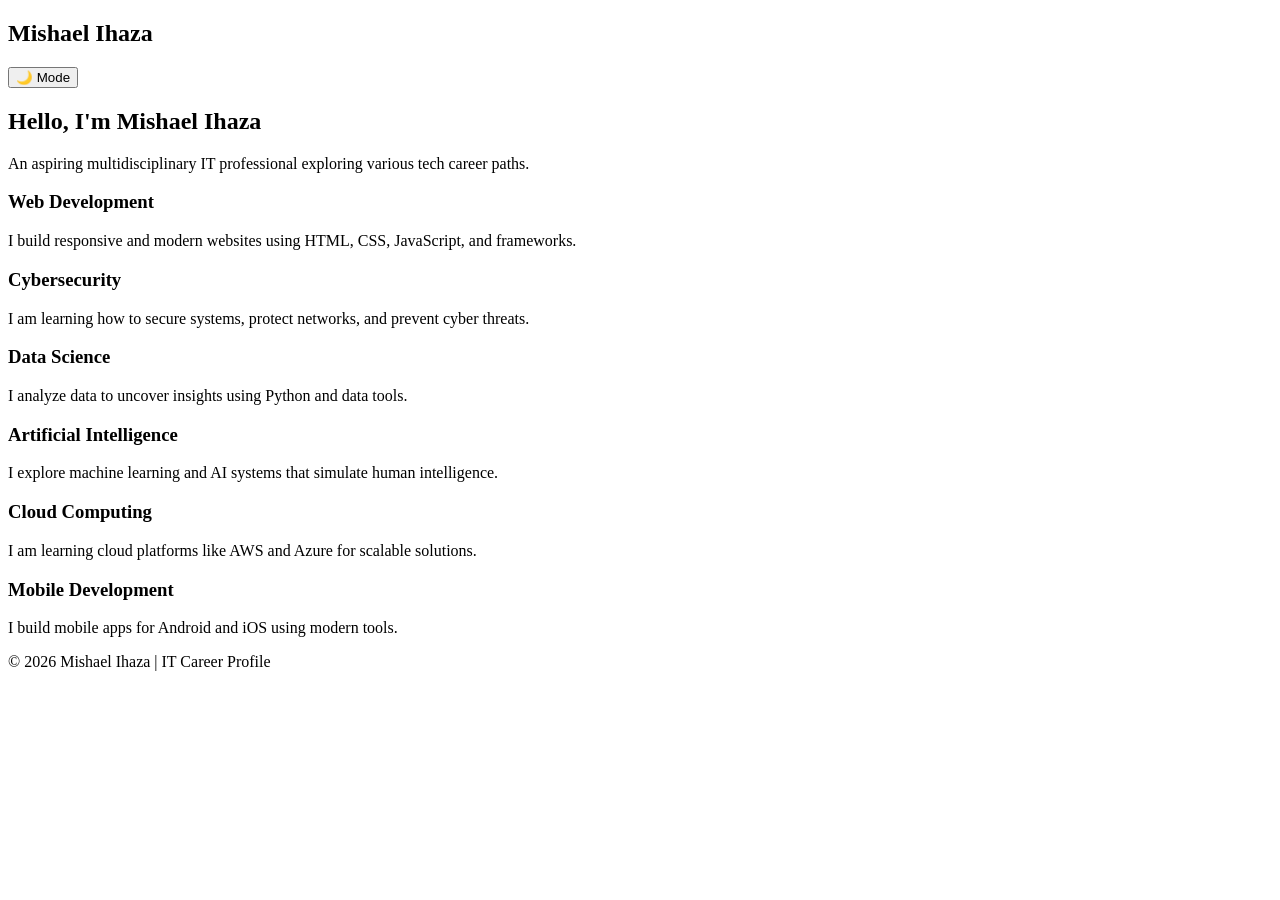
==== index.html @ ea2cdb54 "initial commit" ====
<!DOCTYPE html>
<html lang="en">
<head>
<meta charset="UTF-8">
<meta name="viewport" content="width=device-width, initial-scale=1.0">
<title>Mishael Ihaza | IT Career Profile</title>

<link href="https://fonts.googleapis.com/css2?family=Poppins:wght@300;400;600&display=swap" rel="stylesheet">

</head>
<link href="Styles.css">
<body>

<!-- NAV -->
<nav>
  <h1>Mishael Ihaza</h1>
  <button class="toggle-btn" onclick="toggleTheme()">🌙 Mode</button>
</nav>

<!-- HERO -->
<section class="hero">
  <h2>Hello, I'm <span>Mishael Ihaza</span></h2>
  <p>An aspiring multidisciplinary IT professional exploring various tech career paths.</p>
</section>

<!-- CAREERS -->
<section class="container">

  <div class="card">
    <h3>Web Development</h3>
    <p>I build responsive and modern websites using HTML, CSS, JavaScript, and frameworks.</p>
  </div>

  <div class="card">
    <h3>Cybersecurity</h3>
    <p>I am learning how to secure systems, protect networks, and prevent cyber threats.</p>
  </div>

  <div class="card">
    <h3>Data Science</h3>
    <p>I analyze data to uncover insights using Python and data tools.</p>
  </div>

  <div class="card">
    <h3>Artificial Intelligence</h3>
    <p>I explore machine learning and AI systems that simulate human intelligence.</p>
  </div>

  <div class="card">
    <h3>Cloud Computing</h3>
    <p>I am learning cloud platforms like AWS and Azure for scalable solutions.</p>
  </div>

  <div class="card">
    <h3>Mobile Development</h3>
    <p>I build mobile apps for Android and iOS using modern tools.</p>
  </div>

</section>

<!-- FOOTER -->
<footer>
  <p>© 2026 Mishael Ihaza | IT Career Profile</p>
</footer>

<script>
function toggleTheme() {
  document.body.classList.toggle("light-mode");
}
</script>

</body>
</html>
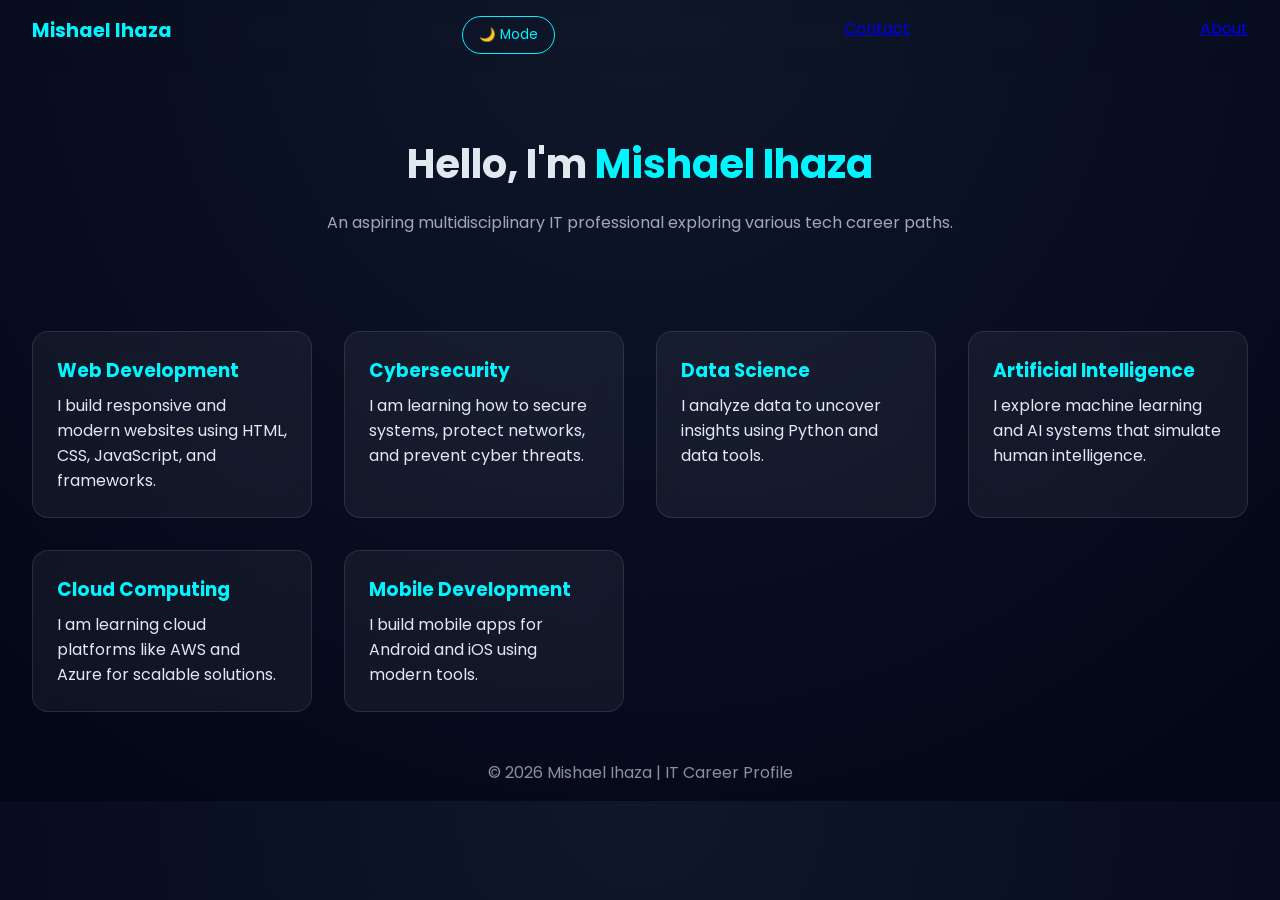
==== commit e4eddd45: "Fixed mistake and updated project" ====
--- a/index.html
+++ b/index.html
@@ -8,13 +8,16 @@
 <link href="https://fonts.googleapis.com/css2?family=Poppins:wght@300;400;600&display=swap" rel="stylesheet">
 
 </head>
-<link href="Styles.css">
+<link rel="Stylesheet" href="Asset folder/Styles.css">
 <body>
 
 <!-- NAV -->
 <nav>
   <h1>Mishael Ihaza</h1>
   <button class="toggle-btn" onclick="toggleTheme()">🌙 Mode</button>
+  <a href="Asset folder/contact.html">Contact</a>
+<a href="Asset folder/about me.html">About</a>
+
 </nav>
 
 <!-- HERO -->
--- a/Asset folder/Styles.css
+++ b/Asset folder/Styles.css
@@ -0,0 +1,127 @@
+
+:root {
+  --bg: #0a0f1f;
+  --card: rgba(255,255,255,0.05);
+  --text: #e2e8f0;
+  --accent: #00f5ff;
+}
+
+.light-mode {
+  --bg: #f1f5f9;
+  --card: #ffffff;
+  --text: #0f172a;
+  --accent: #2563eb;
+}
+
+* {
+  margin: 0;
+  padding: 0;
+  box-sizing: border-box;
+  font-family: "Poppins", sans-serif;
+}
+
+body {
+  background: radial-gradient(circle at top, #0f172a, #020617);
+  color: var(--text);
+  transition: 0.3s;
+}
+
+/* NAV */
+nav {
+  display: flex;
+  justify-content: space-between;
+  padding: 1rem 2rem;
+  backdrop-filter: blur(10px);
+}
+
+nav h1 {
+  color: var(--accent);
+  font-size: 1.2rem;
+}
+
+.toggle-btn {
+  background: none;
+  border: 1px solid var(--accent);
+  color: var(--accent);
+  padding: 0.5rem 1rem;
+  border-radius: 20px;
+  cursor: pointer;
+  transition: 0.3s;
+}
+
+.toggle-btn:hover {
+  background: var(--accent);
+  color: #000;
+}
+
+/* HERO */
+.hero {
+  text-align: center;
+  padding: 4rem 2rem;
+}
+
+.hero h2 {
+  font-size: 2.5rem;
+}
+
+.hero span {
+  color: var(--accent);
+}
+
+.hero p {
+  margin-top: 1rem;
+  opacity: 0.7;
+}
+
+/* GRID */
+.container {
+  display: grid;
+  grid-template-columns: repeat(auto-fit, minmax(250px, 1fr));
+  gap: 2rem;
+  padding: 2rem;
+}
+
+/* CARD */
+.card {
+  background: var(--card);
+  padding: 1.5rem;
+  border-radius: 16px;
+  backdrop-filter: blur(12px);
+  border: 1px solid rgba(255,255,255,0.1);
+  transition: 0.4s;
+  position: relative;
+  overflow: hidden;
+}
+
+/* Hover Glow Effect */
+.card::before {
+  content: "";
+  position: absolute;
+  width: 150%;
+  height: 150%;
+  background: radial-gradient(circle, var(--accent), transparent);
+  top: -50%;
+  left: -50%;
+  opacity: 0;
+  transition: 0.5s;
+}
+
+.card:hover::before {
+  opacity: 0.2;
+}
+
+.card:hover {
+  transform: translateY(-10px) scale(1.03);
+}
+
+.card h3 {
+  color: var(--accent);
+  margin-bottom: 0.5rem;
+}
+
+/* FOOTER */
+footer {
+  text-align: center;
+  padding: 1rem;
+  opacity: 0.6;
+}
